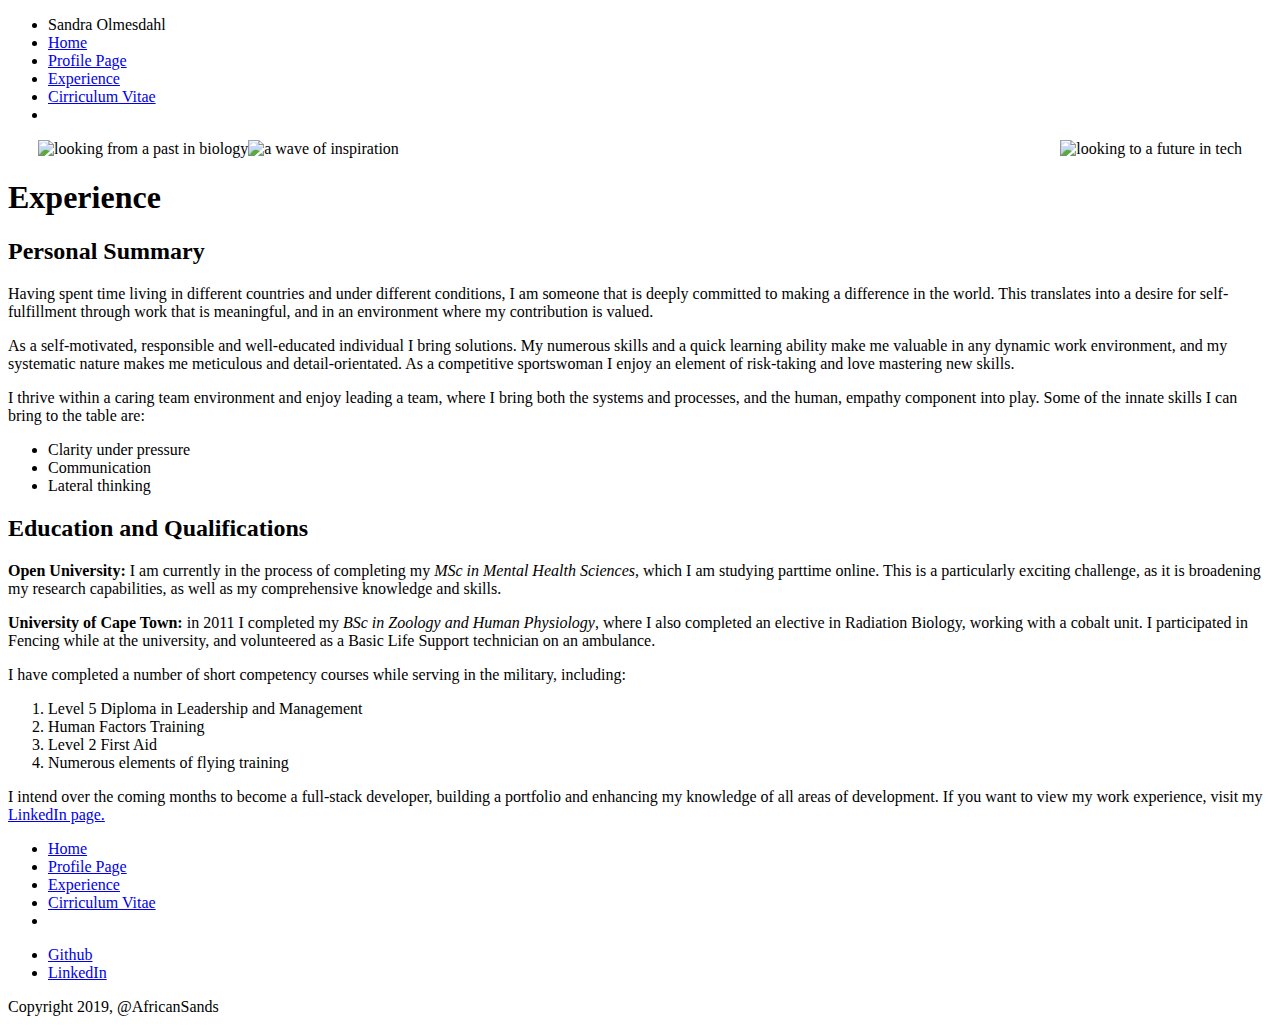
==== experience/experience.html @ 50015522 "adjustment of files to folders" ====
<!doctype html>
<html lang="en">
<head>
  <meta charset="utf-8">
  <title>Sandra Olmesdahl's Experience</title>
  <meta name="viewport" content="width=device-width, initial-scale=1.0">
  <link rel="stylesheet" href="../css/styles.css">
  <link href="https://fonts.googleapis.com/css?family=Muli%7CRoboto:400,300,500,700,900" rel="stylesheet"></head>
  <body>

    <div class="main-nav">
      <ul class="nav">
        <li class="name">Sandra Olmesdahl</li>
        <li><a href="../index.html">Home</a></li>
        <li><a href="../profile/profile.html">Profile Page</a></li>
        <li><a href="../experience/experience.html">Experience</a></li>
        <li><a href="#CV">Cirriculum Vitae</a><li>
      </ul>
    </div>

    <div class="exp_title">
      <img src="http://placeimg.com/300/450/tech" alt="looking to a future in tech" style="float: right; margin-right: 30px;">
      <img src="http://placeimg.com/300/450/nature" alt="looking from a past in biology" style="float: left; margin-left: 30px;">
      <img src=../images/surf-panorama.jpg alt="a wave of inspiration" class="bg-img">
      <h1 class="tag name">Experience</h1>
    </div>

    <main class="flex">
      <div class="card">
        <h2>Personal Summary</h2>
        <p>Having spent time living in different countries and under different conditions, I am someone that is deeply committed to making a difference in the world. This translates into a desire for self-fulfillment through work that is meaningful, and in an environment where my contribution is valued.</p>
        <p>As a self-motivated, responsible and well-educated individual I bring solutions. My numerous skills and a quick learning ability make me valuable in any dynamic work environment, and my systematic nature makes me meticulous and detail-orientated. As a competitive sportswoman I enjoy an element of risk-taking and love mastering new skills.</p>
        <p>I thrive within a caring team environment and enjoy leading a team, where I bring both the systems and processes, and the human, empathy component into play. Some of the innate skills I can bring to the table are:</p>
        <ul>
          <li>Clarity under pressure</li>
          <li>Communication</li>
          <li>Lateral thinking</li>
        </ul>
      </div>

      <div class="card">
        <h2>Education and Qualifications</h2>
        <p><strong>Open University:</strong> I am currently in the process of completing my <em>MSc in Mental Health Sciences</em>, which I am studying parttime online. This is a particularly exciting challenge, as it is broadening my research capabilities, as well as my comprehensive knowledge and skills.</p>
        <p><strong>University of Cape Town:</strong> in 2011 I completed my <em>BSc in Zoology and Human Physiology</em>, where I also completed an elective in Radiation Biology, working with a cobalt unit. I participated in Fencing while at the university, and volunteered as a Basic Life Support technician on an ambulance.</p>
        <p>I have completed a number of short competency courses while serving in the military, including:</p>
        <ol>
          <li>Level 5 Diploma in Leadership and Management</li>
          <li>Human Factors Training</li>
          <li>Level 2 First Aid</li>
          <li>Numerous elements of flying training</li>
        </ol>
        <p>I intend over the coming months to become a full-stack developer, building a portfolio and enhancing my knowledge of all areas of development. If you want to view my work experience, visit my <a target="_blank" href="https://www.linkedin.com/in/sandra-olmesdahl-3199ab4b" class="linkd">LinkedIn page.</a></p>
      </div>

    </main>

    <footer>
      <ul class="nav">
        <li><a href="../index.html">Home</a></li>
        <li><a href="../profile/profile.html">Profile Page</a></li>
        <li><a href="../experience/experience.html">Experience</a></li>
        <li><a href="#CV">Cirriculum Vitae</a><li>
      </ul>
      <ul>
        <li><a target="_blank" href="https://github.com/AfricanSands" class="social github">Github</a></li>
        <li><a target="_blank" href="https://www.linkedin.com/in/sandra-olmesdahl-3199ab4b" class="social linkedin">LinkedIn</a></li>
      </ul>
      <p class="copyright">Copyright 2019, @AfricanSands</p>

    </footer>
  </body>
  </html>
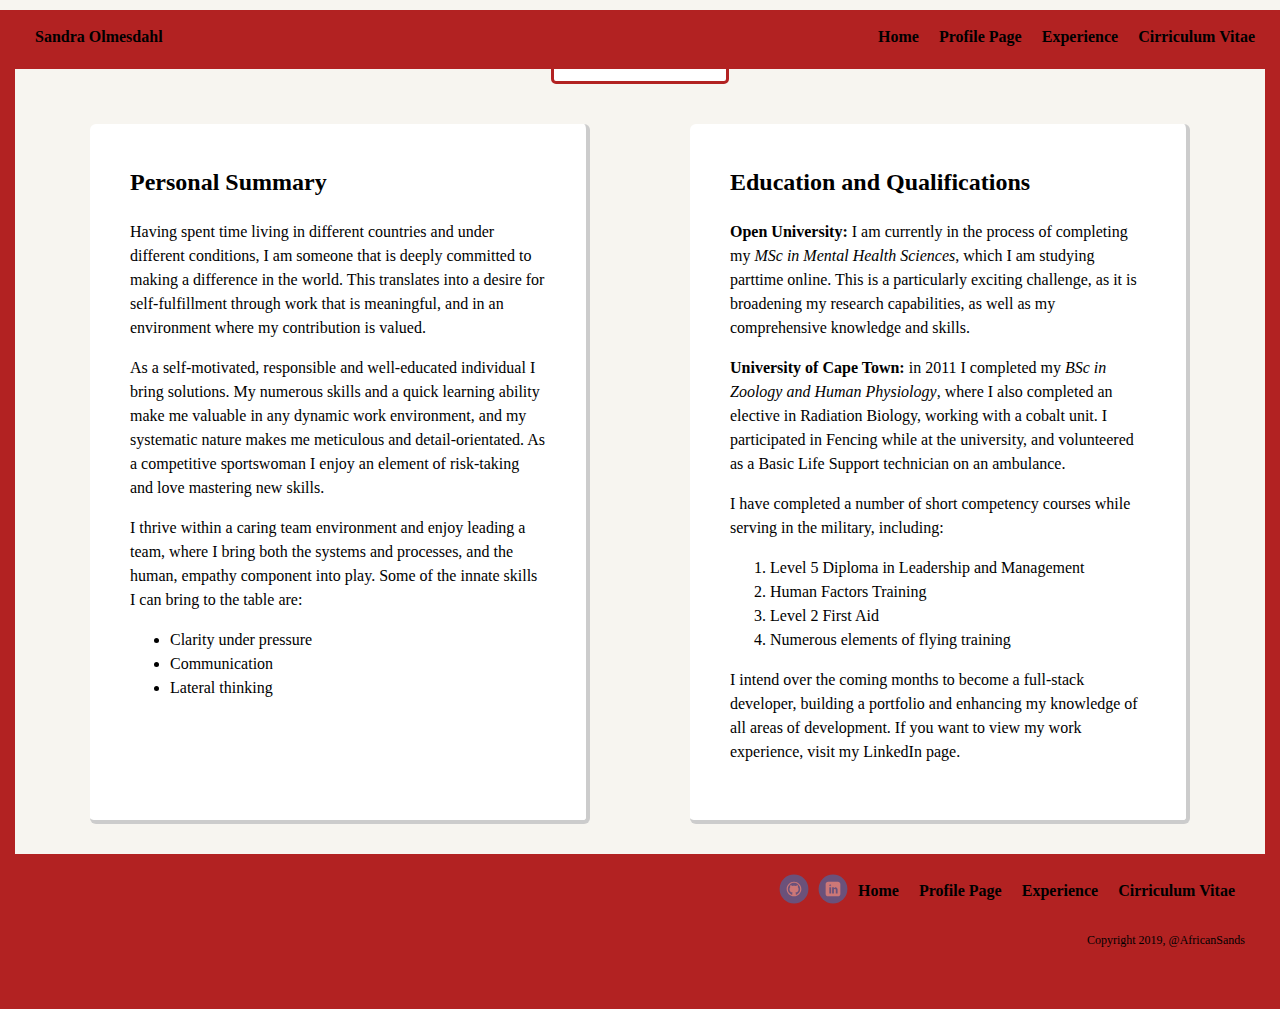
==== commit 14bf5e0e: "Development of css formatting" ====
--- a/experience/experience.html
+++ b/experience/experience.html
@@ -19,9 +19,7 @@
     </div>
 
     <div class="exp_title">
-      <img src="http://placeimg.com/300/450/tech" alt="looking to a future in tech" style="float: right; margin-right: 30px;">
-      <img src="http://placeimg.com/300/450/nature" alt="looking from a past in biology" style="float: left; margin-left: 30px;">
-      <img src=../images/surf-panorama.jpg alt="a wave of inspiration" class="bg-img">
+    
       <h1 class="tag name">Experience</h1>
     </div>
 
@@ -62,8 +60,8 @@
         <li><a href="#CV">Cirriculum Vitae</a><li>
       </ul>
       <ul>
-        <li><a target="_blank" href="https://github.com/AfricanSands" class="social github">Github</a></li>
-        <li><a target="_blank" href="https://www.linkedin.com/in/sandra-olmesdahl-3199ab4b" class="social linkedin">LinkedIn</a></li>
+        <li><a target="_blank" href="https://github.com/AfricanSands" class="social github"></a></li>
+        <li><a target="_blank" href="https://www.linkedin.com/in/sandra-olmesdahl-3199ab4b" class="social linkedin"></a></li>
       </ul>
       <p class="copyright">Copyright 2019, @AfricanSands</p>
 
--- a/css/styles.css
+++ b/css/styles.css
@@ -0,0 +1,316 @@
+/* global styling*/
+
+* {
+  box-sizing: border-box;
+}
+
+body {
+  font: 1em/1.5 grey Helvetica;
+  text-align: center;
+  background: #f7f5f0;
+  border-left: solid firebrick 15px;
+  border-right: solid firebrick 15px;
+  margin: 0;
+  padding: 0;
+}
+
+/* link styling */
+
+a {
+  text-decoration: none;
+  color: black;
+}
+
+a:hover {
+  color: firebrick;
+}
+
+a:visited {
+  color: darkgrey;
+}
+
+/*---------------------------Section Styling--------------------------*/
+/* Main Nav section styling*/
+.main-nav {
+  background-color: firebrick;
+  width: 100%;
+  min-height: 30px;
+  padding: 10px;
+  position: fixed;
+  color: black;
+  margin: 0 auto;
+}
+
+.nav {
+  display: flex;
+  justify-content: space-around;
+  font-weight: bold;
+  list-style-type: none;
+  margin: 0 auto;
+  padding: 0;
+  text-decoration: none;
+}
+
+.nav .name {
+  margin-right: auto;
+  display: block;
+  color: black;
+}
+
+.nav li {
+  padding: 5px 10px 10px;
+  text-decoration: none;
+}
+
+.nav a {
+  transition: all .5s;
+}
+
+.nav a:hover {
+  color: white;
+}
+
+.nav a:visited {
+  color: darkgrey;
+}
+
+/* Header styling*/
+
+header {
+  text-align: left;
+  background-color: firebrick;
+  color: white;
+  height: 350px;
+  border-bottom: solid black 3px;
+  margin-top: 10px;
+}
+
+header .intro {
+  max-width: 450px;
+  color: white;
+  float: left;
+  margin: 50px;
+  padding: 50px;
+}
+
+header .profile-img {
+  width: 150px;
+  height: 150px;
+  border-radius: 50%;
+  border: solid white 2px;
+  margin-top: 100px;
+  margin-right:200px;
+  margin-bottom: 100px;
+  transition: all .5s;
+  float: right;
+}
+
+header .profile-img:hover {
+  transform: scale(1.5);
+}
+/* Main Footer Styling*/
+
+footer {
+  background-color: firebrick;
+  min-height: 30px;
+  padding: 20px 0 40px 20px;
+  font-size: 1em;
+  text-align: right;
+  margin: auto;
+}
+
+footer .social {
+  float: left;
+  display: inline-block;
+  list-style-type: none;
+  margin-left: 0;
+  padding: 0;
+}
+
+footer .copyright {
+  top: -8px;
+  font-size: .75em;
+  margin: 10px;
+  padding: 10px;
+}
+
+footer .nav {
+  float: right;
+  margin-right: auto;
+  margin-bottom: 10px;
+}
+
+footer ul {
+  list-style-type: none;
+  margin: 0;
+  padding: 0;
+}
+
+ footer ul li {
+  display: inline-block;
+}
+
+a.social {
+  display: inline-block;
+  text-indent: -9999px;
+  margin-left: 5px;
+  width: 30px;
+  height: 30px;
+  background-size: 30px 30px;
+  opacity: .4;
+  transition: all .5s;
+}
+
+a.linkedin {
+  background-image: url(../images/linkedin.svg);
+}
+a.github {
+  background-image: url(../images/github.svg);
+}
+a.social:hover {
+  opacity: 1;
+}
+.clearfix {
+  clear: both;
+}
+
+/*---------------other pages----------------*/
+/* Main Styling */
+
+.tag {
+  background-color: white;
+  color: black;
+  padding: 10px;
+  border: solid firebrick 3px;
+  border-radius: 5px;
+  display: table;
+  margin: 10px auto;
+}
+.location {
+  background-color: black;
+  color: white;
+}
+.card {
+  margin: auto;
+  padding: 20px 40px 40px;
+  max-width: 500px;
+  text-align: left;
+  background: #fff;
+  border-bottom: 4px solid #ccc;
+  border-right: 4px solid #ccc;
+  border-radius: 6px;
+  transition: all .5s;
+}
+.card:hover {
+  border-color: firebrick;
+}
+
+.card_2 {
+  margin: 20px auto 40px;
+  padding: 20px 40px 40px;
+  max-width: 500px;
+  text-align: left;
+  background: #fff;
+  border-bottom: 4px solid #ccc;
+  border-right: 4px solid #ccc;
+  border-radius: 6px;
+  transition: all .5s;
+  line-height: 1.6em;
+}
+
+.card_2:hover {
+  border-color: firebrick;
+}
+
+ul.skills {
+  padding: 0;
+  text-align: center;
+}
+
+.skills li {
+  border-radius: 6px;
+  display: inline-block;
+  background: yellow;
+  color: firebrick;
+  padding: 5px 10px;
+  margin: 2px;
+}
+
+.skills li:nth-child(odd) {
+  background: orange;
+}
+
+.tag {
+  background-color: white;
+  color: black;
+  padding: 10px;
+  border: solid firebrick 3px;
+  border-radius: 5px;
+  display: table;
+  margin: 10px auto;
+}
+.location {
+  background-color: black;
+  color: white;
+}
+.card {
+  margin: 30px;
+  padding: 20px 40px 40px;
+  max-width: 500px;
+  text-align: left;
+  background: #fff;
+  border-bottom: 4px solid #ccc;
+  border-right: 4px solid #ccc;
+  border-radius: 6px;
+  transition: all .5s;
+}
+.card:hover {
+  border-color: firebrick;
+}
+
+.card_2 {
+  margin: 20px auto 40px;
+  padding: 20px 40px 40px;
+  max-width: 500px;
+  text-align: left;
+  background: #fff;
+  border-bottom: 4px solid #ccc;
+  border-right: 4px solid #ccc;
+  border-radius: 6px;
+  transition: all .5s;
+  line-height: 1.6em;
+}
+
+.card_2:hover {
+  border-color: firebrick;
+}
+
+ul.skills {
+  padding: 0;
+  text-align: center;
+}
+
+.skills li {
+  border-radius: 6px;
+  display: inline-block;
+  background: yellow;
+  color: firebrick;
+  padding: 5px 10px;
+  margin: 2px;
+}
+
+.skills li:nth-child(odd) {
+  background: orange;
+}
+
+/* Styles for larger screens */
+@media screen and (min-width: 720px) {
+
+  .flex {
+      display: -ms-flexbox;      /* TWEENER - IE 10 */
+      display: flex;
+      max-width: 1200px;
+      -ms-flex-pack: distribute;
+      justify-content: space-around;
+      margin: 0 auto;
+  }
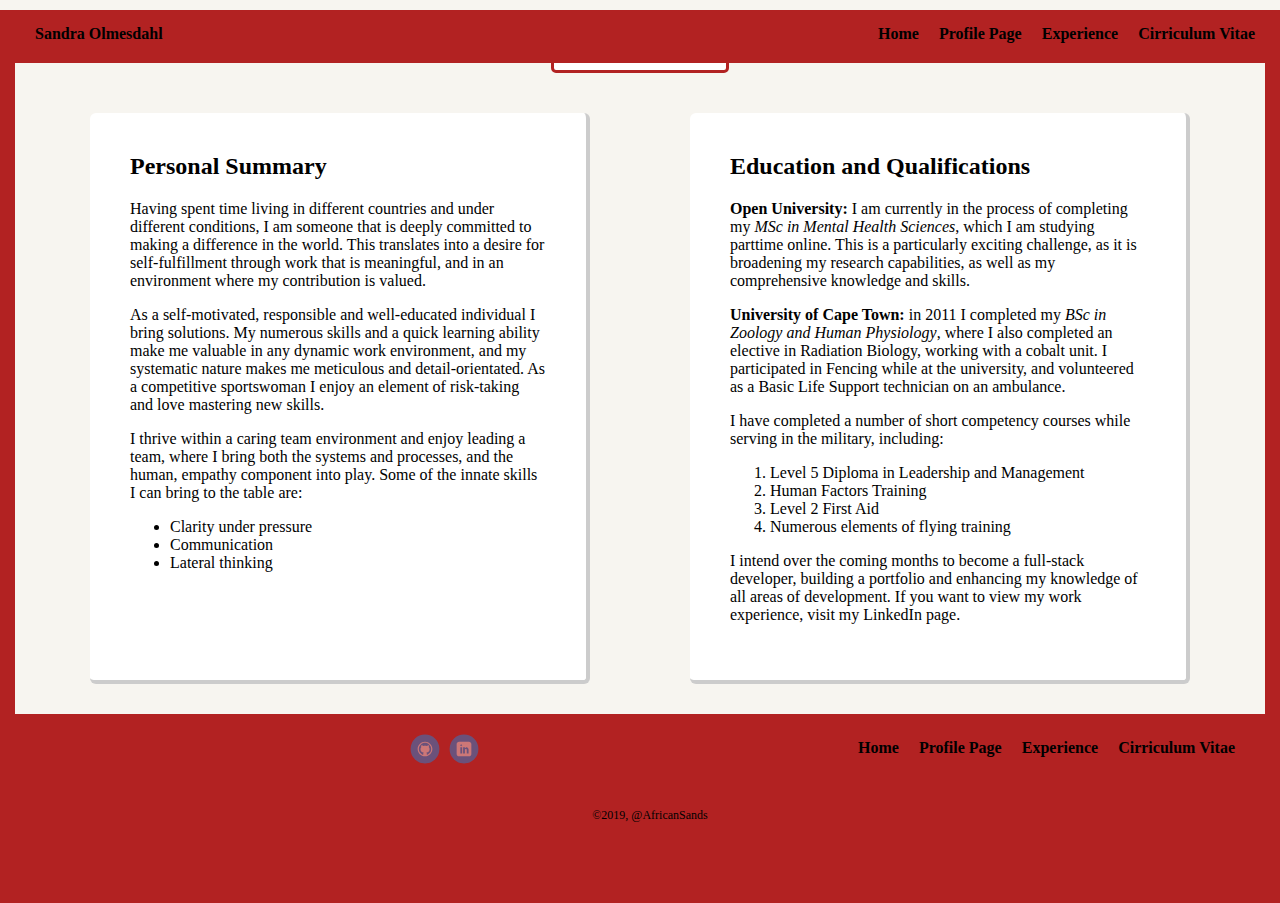
==== commit a3c765c7: "Basic validation check corrections" ====
--- a/experience/experience.html
+++ b/experience/experience.html
@@ -19,7 +19,7 @@
     </div>
 
     <div class="exp_title">
-    
+
       <h1 class="tag name">Experience</h1>
     </div>
 
@@ -63,7 +63,7 @@
         <li><a target="_blank" href="https://github.com/AfricanSands" class="social github"></a></li>
         <li><a target="_blank" href="https://www.linkedin.com/in/sandra-olmesdahl-3199ab4b" class="social linkedin"></a></li>
       </ul>
-      <p class="copyright">Copyright 2019, @AfricanSands</p>
+      <p class="copyright">&copy;2019, @AfricanSands</p>
 
     </footer>
   </body>
--- a/css/styles.css
+++ b/css/styles.css
@@ -5,13 +5,15 @@
 }
 
 body {
-  font: 1em/1.5 grey Helvetica;
+  font: 1em/1.5 grey 'Helvetica';
   text-align: center;
   background: #f7f5f0;
   border-left: solid firebrick 15px;
   border-right: solid firebrick 15px;
+  border-top: 0;
   margin: 0;
   padding: 0;
+  transform: none;
 }
 
 /* link styling */
@@ -38,7 +40,7 @@
   padding: 10px;
   position: fixed;
   color: black;
-  margin: 0 auto;
+  margin: 0;
 }
 
 .nav {
@@ -80,9 +82,9 @@
   text-align: left;
   background-color: firebrick;
   color: white;
-  height: 350px;
+  height: 400px;
   border-bottom: solid black 3px;
-  margin-top: 10px;
+  margin-top: 0;
 }
 
 header .intro {
@@ -115,7 +117,7 @@
   min-height: 30px;
   padding: 20px 0 40px 20px;
   font-size: 1em;
-  text-align: right;
+  text-align: center;
   margin: auto;
 }
 
@@ -130,7 +132,7 @@
 footer .copyright {
   top: -8px;
   font-size: .75em;
-  margin: 10px;
+  margin: 30px auto;
   padding: 10px;
 }
 
@@ -176,6 +178,28 @@
 
 /*---------------other pages----------------*/
 /* Main Styling */
+
+.profile-header {
+  text-align: center;
+  background: url('../images/priest-cove.jpg') no-repeat top center ;
+  background-size: cover;
+  overflow: hidden;
+  padding-top: 60px;
+  max-height: 450px;
+}
+
+header .profile-image {
+  margin-top: 50px;
+  width: 300px;
+  height: 150px;
+  border-radius: 20px;
+  border: 3px solid firebrick;
+  transition: all .5s;
+}
+
+header .profile-image:hover {
+  transform: scale(1.5) rotate(360deg);
+}
 
 .tag {
   background-color: white;
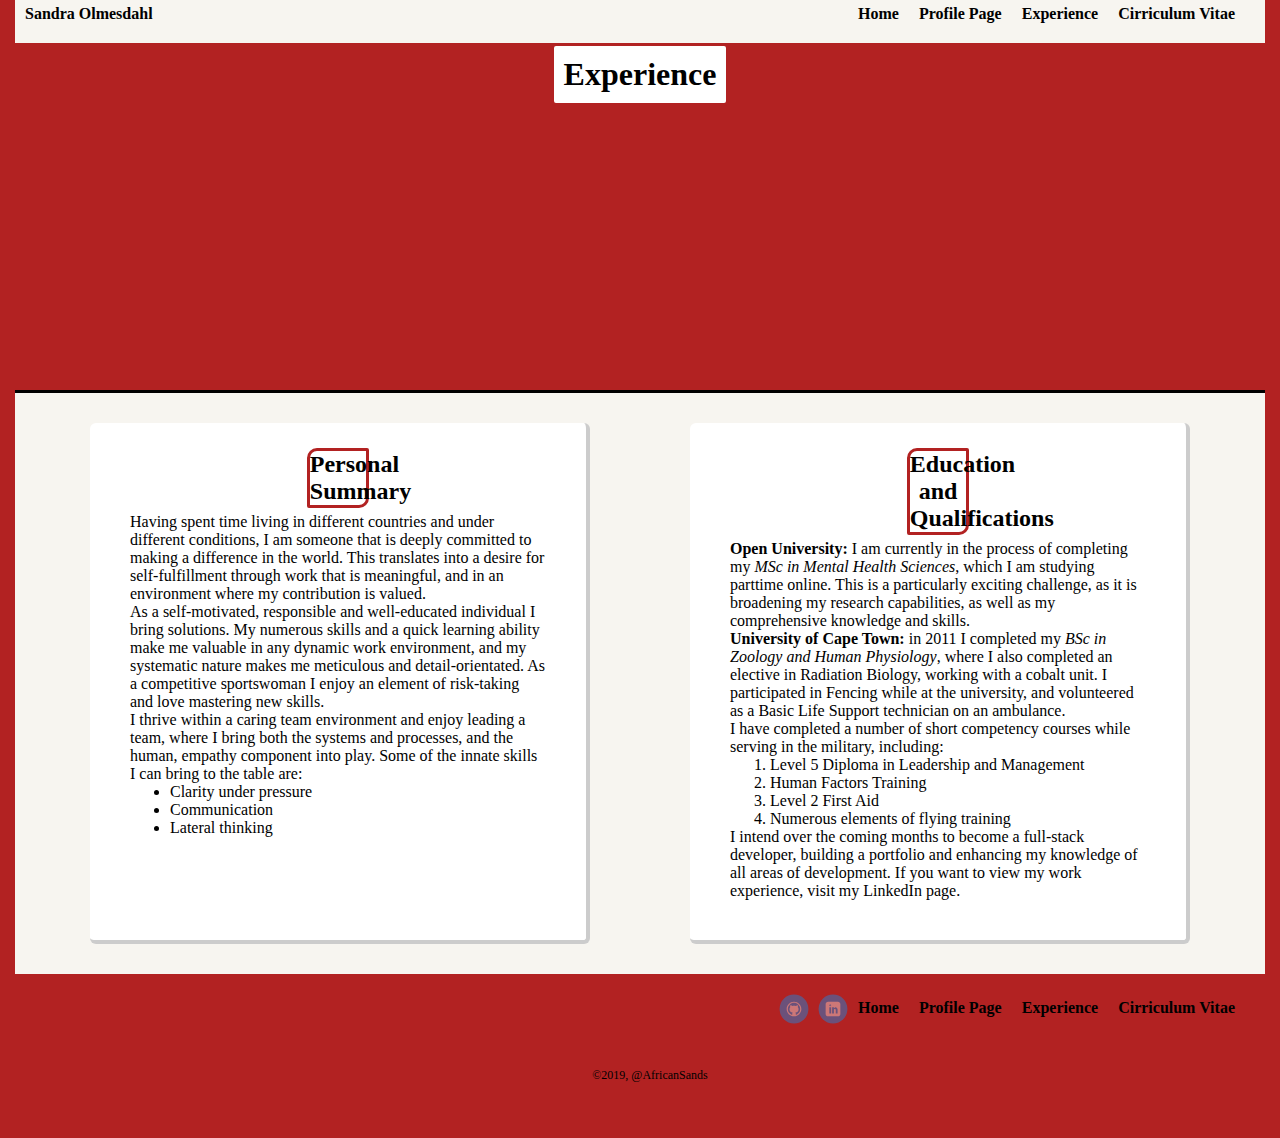
==== commit 904cda0e: "HTML readjust, initial secondary content layout" ====
--- a/experience/experience.html
+++ b/experience/experience.html
@@ -8,20 +8,22 @@
   <link href="https://fonts.googleapis.com/css?family=Muli%7CRoboto:400,300,500,700,900" rel="stylesheet"></head>
   <body>
 
-    <div class="main-nav">
-      <ul class="nav">
-        <li class="name">Sandra Olmesdahl</li>
-        <li><a href="../index.html">Home</a></li>
-        <li><a href="../profile/profile.html">Profile Page</a></li>
-        <li><a href="../experience/experience.html">Experience</a></li>
-        <li><a href="#CV">Cirriculum Vitae</a><li>
-      </ul>
-    </div>
+        <div class="main-nav">
+          <ul class="nav">
+            <li class="name">Sandra Olmesdahl</li>
+            <li><a href="../index.html">Home</a></li>
+            <li><a href="../profile/profile.html">Profile Page</a></li>
+            <li><a href="../experience/experience.html">Experience</a></li>
+            <li><a href="#CV">Cirriculum Vitae</a><li>
+          </ul>
+        </div>
 
+   <header>
     <div class="exp_title">
 
       <h1 class="tag name">Experience</h1>
     </div>
+  </header>
 
     <main class="flex">
       <div class="card">
@@ -51,7 +53,6 @@
       </div>
 
     </main>
-
     <footer>
       <ul class="nav">
         <li><a href="../index.html">Home</a></li>
@@ -64,7 +65,7 @@
         <li><a target="_blank" href="https://www.linkedin.com/in/sandra-olmesdahl-3199ab4b" class="social linkedin"></a></li>
       </ul>
       <p class="copyright">&copy;2019, @AfricanSands</p>
+    </footer>
 
-    </footer>
   </body>
-  </html>
+</html>
--- a/css/styles.css
+++ b/css/styles.css
@@ -2,6 +2,7 @@
 
 * {
   box-sizing: border-box;
+  margin: 0;
 }
 
 body {
@@ -10,10 +11,7 @@
   background: #f7f5f0;
   border-left: solid firebrick 15px;
   border-right: solid firebrick 15px;
-  border-top: 0;
-  margin: 0;
-  padding: 0;
-  transform: none;
+  padding: 0;
 }
 
 /* link styling */
@@ -31,16 +29,29 @@
   color: darkgrey;
 }
 
+/* Heading Stylings */
+
+h2 {
+  padding: 10px auto;
+  border: solid firebrick 3px;
+  border-radius: 10px 2px 10px 2px;
+  margin: 5px 42.5% 5px;
+  font-size: bold;
+  text-align: center;
+}
+
+h4 {
+  text-decoration: underline;
+}
 /*---------------------------Section Styling--------------------------*/
 /* Main Nav section styling*/
-.main-nav {
+.nav-container {
   background-color: firebrick;
   width: 100%;
   min-height: 30px;
   padding: 10px;
   position: fixed;
   color: black;
-  margin: 0;
 }
 
 .nav {
@@ -50,7 +61,6 @@
   list-style-type: none;
   margin: 0 auto;
   padding: 0;
-  text-decoration: none;
 }
 
 .nav .name {
@@ -82,34 +92,80 @@
   text-align: left;
   background-color: firebrick;
   color: white;
-  height: 400px;
+  height: 350px;
   border-bottom: solid black 3px;
-  margin-top: 0;
+  padding-top: 60;
 }
 
 header .intro {
   max-width: 450px;
+  min-width: 100px;
   color: white;
   float: left;
   margin: 50px;
   padding: 50px;
 }
 
-header .profile-img {
+.containerdiv {
+  background-color: black;
+  float: right;
+  margin-top: 75px;
+  margin-right: 175px;
+  margin-bottom: 75px;
+  border: solid white 3px;
+  width: 250px;
+  height: 200px;
+  position: relative;
+  border-radius: 35px 3px 35px 3px;
+}
+
+.containerdiv .profile-img {
   width: 150px;
   height: 150px;
+  margin: 25px 50px;
   border-radius: 50%;
   border: solid white 2px;
-  margin-top: 100px;
-  margin-right:200px;
-  margin-bottom: 100px;
-  transition: all .5s;
+  transition: all .5s;
+  position: absolute;
   float: right;
 }
 
-header .profile-img:hover {
-  transform: scale(1.5);
-}
+.containerdiv .profile-img:hover {
+  transform: scale(1.2);
+}
+/* Secondary Content Styling*/
+
+.project9,
+.project6,
+.project3 {
+  border: solid grey 5px;
+  margin: auto;
+  padding: 10px;
+  line-height: 1.5;
+  max-width: 25%;
+  float: left;
+}
+
+.project8,
+.project5, {
+  border: solid grey 5px;
+  margin: auto;
+  padding: 10px;
+  line-height: 1.5;
+  max-width: 25%;
+  float: center;
+}
+
+.project7,
+.project4, {
+  border: solid grey 5px;
+  margin: auto;
+  padding: 10px;
+  line-height: 1.5;
+  max-width: 25%;
+  float: right;
+}
+
 /* Main Footer Styling*/
 
 footer {
@@ -117,7 +173,7 @@
   min-height: 30px;
   padding: 20px 0 40px 20px;
   font-size: 1em;
-  text-align: center;
+  text-align: right;
   margin: auto;
 }
 
@@ -132,8 +188,9 @@
 footer .copyright {
   top: -8px;
   font-size: .75em;
-  margin: 30px auto;
-  padding: 10px;
+  margin: 30px 42% 5px;
+  padding: 10px;
+  text-align: center;
 }
 
 footer .nav {
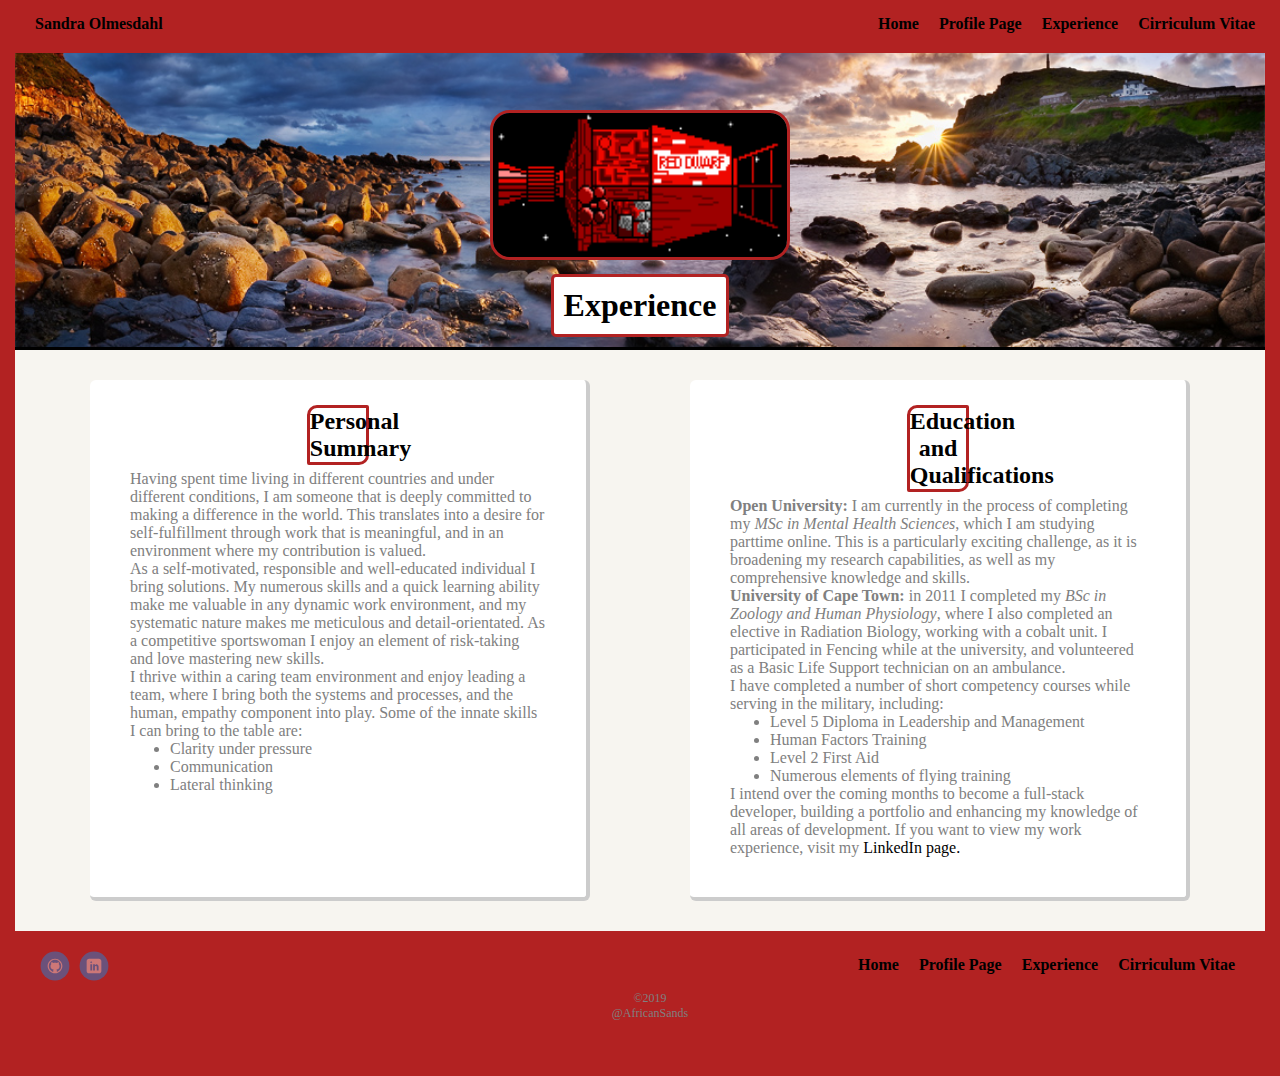
==== commit a2758ae1: "Correction of html layout" ====
--- a/experience/experience.html
+++ b/experience/experience.html
@@ -1,29 +1,30 @@
 <!doctype html>
 <html lang="en">
-<head>
-  <meta charset="utf-8">
-  <title>Sandra Olmesdahl's Experience</title>
-  <meta name="viewport" content="width=device-width, initial-scale=1.0">
-  <link rel="stylesheet" href="../css/styles.css">
-  <link href="https://fonts.googleapis.com/css?family=Muli%7CRoboto:400,300,500,700,900" rel="stylesheet"></head>
+  <head>
+    <meta charset="utf-8">
+    <title>Sandra Olmesdahl's Experience</title>
+    <meta name="viewport" content="width=device-width, initial-scale=1.0">
+    <link rel="stylesheet" href="../css/styles.css">
+    <link href="https://fonts.googleapis.com/css?family=Muli%7CRoboto:400,300,500,700,900" rel="stylesheet">
+  </head>
   <body>
 
-        <div class="main-nav">
-          <ul class="nav">
-            <li class="name">Sandra Olmesdahl</li>
-            <li><a href="../index.html">Home</a></li>
-            <li><a href="../profile/profile.html">Profile Page</a></li>
-            <li><a href="../experience/experience.html">Experience</a></li>
-            <li><a href="#CV">Cirriculum Vitae</a><li>
-          </ul>
-        </div>
+    <header>
+      <div class="nav-container">
+        <ul class="nav">
+          <li class="name">Sandra Olmesdahl</li>
+          <li><a href="../index.html">Home</a></li>
+          <li><a href="../profile/profile.html">Profile Page</a></li>
+          <li><a href="../experience/experience.html">Experience</a></li>
+          <li><a href="#CV">Cirriculum Vitae</a><li>
+        </ul>
+      </div>
 
-   <header>
-    <div class="exp_title">
-
-      <h1 class="tag name">Experience</h1>
-    </div>
-  </header>
+      <div class="profile-header">
+        <img src="../images/red_dwarf_3.gif" alt="One of Sandra's favourite things" class="profile-image">
+        <h1 class="tag name">Experience</h1>
+      </div>
+    </header>
 
     <main class="flex">
       <div class="card">
@@ -43,28 +44,28 @@
         <p><strong>Open University:</strong> I am currently in the process of completing my <em>MSc in Mental Health Sciences</em>, which I am studying parttime online. This is a particularly exciting challenge, as it is broadening my research capabilities, as well as my comprehensive knowledge and skills.</p>
         <p><strong>University of Cape Town:</strong> in 2011 I completed my <em>BSc in Zoology and Human Physiology</em>, where I also completed an elective in Radiation Biology, working with a cobalt unit. I participated in Fencing while at the university, and volunteered as a Basic Life Support technician on an ambulance.</p>
         <p>I have completed a number of short competency courses while serving in the military, including:</p>
-        <ol>
+        <ul>
           <li>Level 5 Diploma in Leadership and Management</li>
           <li>Human Factors Training</li>
           <li>Level 2 First Aid</li>
           <li>Numerous elements of flying training</li>
-        </ol>
+        </ul>
         <p>I intend over the coming months to become a full-stack developer, building a portfolio and enhancing my knowledge of all areas of development. If you want to view my work experience, visit my <a target="_blank" href="https://www.linkedin.com/in/sandra-olmesdahl-3199ab4b" class="linkd">LinkedIn page.</a></p>
       </div>
+    </main>
 
-    </main>
     <footer>
       <ul class="nav">
-        <li><a href="../index.html">Home</a></li>
-        <li><a href="../profile/profile.html">Profile Page</a></li>
-        <li><a href="../experience/experience.html">Experience</a></li>
+        <li><a href="#top">Home</a></li>
+        <li><a href="profile/profile.html">Profile Page</a></li>
+        <li><a href="experience/experience.html">Experience</a></li>
         <li><a href="#CV">Cirriculum Vitae</a><li>
       </ul>
-      <ul>
+      <ul class="social">
         <li><a target="_blank" href="https://github.com/AfricanSands" class="social github"></a></li>
         <li><a target="_blank" href="https://www.linkedin.com/in/sandra-olmesdahl-3199ab4b" class="social linkedin"></a></li>
       </ul>
-      <p class="copyright">&copy;2019, @AfricanSands</p>
+      <p class="copyright">&copy;2019<br>@AfricanSands</p>
     </footer>
 
   </body>
--- a/css/styles.css
+++ b/css/styles.css
@@ -12,6 +12,7 @@
   border-left: solid firebrick 15px;
   border-right: solid firebrick 15px;
   padding: 0;
+  color: grey;
 }
 
 /* link styling */
@@ -38,10 +39,13 @@
   margin: 5px 42.5% 5px;
   font-size: bold;
   text-align: center;
+  color: black;
 }
 
 h4 {
+font-family: 'Marvel', 'Cousine', sans-serif;
   text-decoration: underline;
+  color: black;
 }
 /*---------------------------Section Styling--------------------------*/
 /* Main Nav section styling*/
@@ -99,10 +103,10 @@
 
 header .intro {
   max-width: 450px;
-  min-width: 100px;
   color: white;
   float: left;
   margin: 50px;
+  margin-left: 15%;
   padding: 50px;
 }
 
@@ -135,25 +139,34 @@
 }
 /* Secondary Content Styling*/
 
+.secondary-content p {
+  font-size: .80em;
+}
+
 .project9,
+.project8,
+.project7,
 .project6,
+.project5,
+.project4,
 .project3 {
-  border: solid grey 5px;
-  margin: auto;
+  align-items: center;
+  border: solid grey 2px;
+  margin: 3%;
   padding: 10px;
   line-height: 1.5;
   max-width: 25%;
-  float: left;
-}
-
-.project8,
+  background-color: white;
+  display: inline-block;
+}
+
+/*.project8,
 .project5, {
   border: solid grey 5px;
   margin: auto;
   padding: 10px;
   line-height: 1.5;
   max-width: 25%;
-  float: center;
 }
 
 .project7,
@@ -163,8 +176,7 @@
   padding: 10px;
   line-height: 1.5;
   max-width: 25%;
-  float: right;
-}
+} */
 
 /* Main Footer Styling*/
 
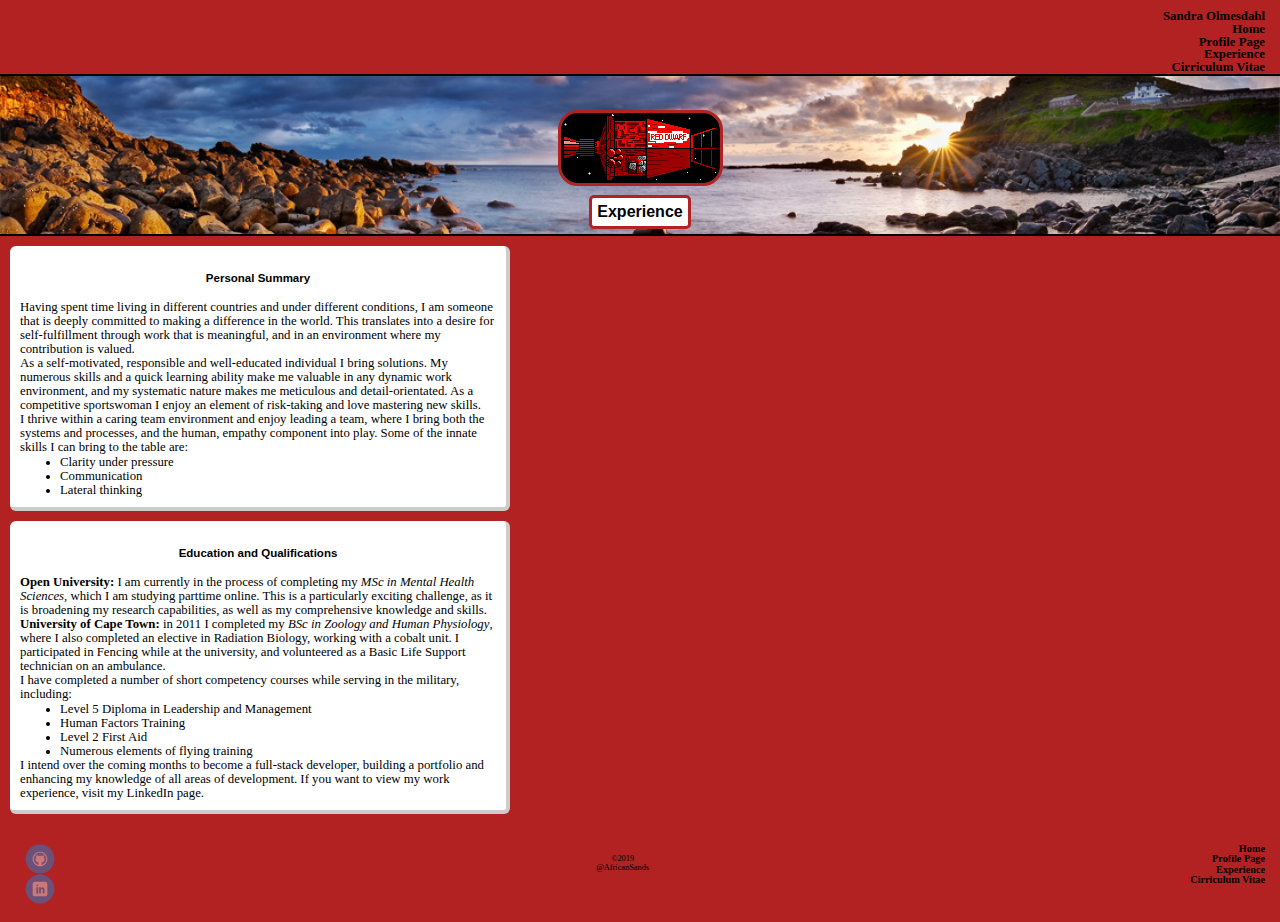
==== commit 40690dd6: "Mobile Layout completed" ====
--- a/experience/experience.html
+++ b/experience/experience.html
@@ -27,7 +27,7 @@
     </header>
 
     <main class="flex">
-      <div class="card">
+      <article class="card">
         <h2>Personal Summary</h2>
         <p>Having spent time living in different countries and under different conditions, I am someone that is deeply committed to making a difference in the world. This translates into a desire for self-fulfillment through work that is meaningful, and in an environment where my contribution is valued.</p>
         <p>As a self-motivated, responsible and well-educated individual I bring solutions. My numerous skills and a quick learning ability make me valuable in any dynamic work environment, and my systematic nature makes me meticulous and detail-orientated. As a competitive sportswoman I enjoy an element of risk-taking and love mastering new skills.</p>
@@ -37,9 +37,9 @@
           <li>Communication</li>
           <li>Lateral thinking</li>
         </ul>
-      </div>
+      </article>
 
-      <div class="card">
+      <article class="card">
         <h2>Education and Qualifications</h2>
         <p><strong>Open University:</strong> I am currently in the process of completing my <em>MSc in Mental Health Sciences</em>, which I am studying parttime online. This is a particularly exciting challenge, as it is broadening my research capabilities, as well as my comprehensive knowledge and skills.</p>
         <p><strong>University of Cape Town:</strong> in 2011 I completed my <em>BSc in Zoology and Human Physiology</em>, where I also completed an elective in Radiation Biology, working with a cobalt unit. I participated in Fencing while at the university, and volunteered as a Basic Life Support technician on an ambulance.</p>
@@ -51,22 +51,22 @@
           <li>Numerous elements of flying training</li>
         </ul>
         <p>I intend over the coming months to become a full-stack developer, building a portfolio and enhancing my knowledge of all areas of development. If you want to view my work experience, visit my <a target="_blank" href="https://www.linkedin.com/in/sandra-olmesdahl-3199ab4b" class="linkd">LinkedIn page.</a></p>
-      </div>
+      </article>
     </main>
+  </body>
 
-    <footer>
-      <ul class="nav">
-        <li><a href="#top">Home</a></li>
-        <li><a href="profile/profile.html">Profile Page</a></li>
-        <li><a href="experience/experience.html">Experience</a></li>
-        <li><a href="#CV">Cirriculum Vitae</a><li>
-      </ul>
-      <ul class="social">
-        <li><a target="_blank" href="https://github.com/AfricanSands" class="social github"></a></li>
-        <li><a target="_blank" href="https://www.linkedin.com/in/sandra-olmesdahl-3199ab4b" class="social linkedin"></a></li>
-      </ul>
-      <p class="copyright">&copy;2019<br>@AfricanSands</p>
-    </footer>
+  <footer>
+    <ul class="nav">
+      <li><a href="../index.html">Home</a></li>
+      <li><a href="../profile/profile.html">Profile Page</a></li>
+      <li><a href="#top">Experience</a></li>
+      <li><a href="#CV">Cirriculum Vitae</a><li>
+    </ul>
+    <ul class="social">
+      <li><a target="_blank" href="https://github.com/AfricanSands" class="social github"></a></li>
+      <li><a target="_blank" href="https://www.linkedin.com/in/sandra-olmesdahl-3199ab4b" class="social linkedin"></a></li>
+    </ul>
+    <p class="copyright">&copy;2019<br>@AfricanSands</p>
+  </footer>
 
-  </body>
 </html>
--- a/css/styles.css
+++ b/css/styles.css
@@ -6,13 +6,12 @@
 }
 
 body {
-  font: 1em/1.5 grey 'Helvetica';
-  text-align: center;
-  background: #f7f5f0;
-  border-left: solid firebrick 15px;
-  border-right: solid firebrick 15px;
-  padding: 0;
-  color: grey;
+  font: 1em/1.1 white 'Helvetica';
+  text-align: center;
+  align-content: center;
+  background: firebrick;
+  padding: 0;
+  margin: 0;
 }
 
 /* link styling */
@@ -23,7 +22,7 @@
 }
 
 a:hover {
-  color: firebrick;
+  color: white;
 }
 
 a:visited {
@@ -32,34 +31,46 @@
 
 /* Heading Stylings */
 
+h1 {
+  font-family: 'Jockey One', sans-serif;
+  font-size: 1em;
+  line-height: 1.1;
+}
+
 h2 {
-  padding: 10px auto;
-  border: solid firebrick 3px;
-  border-radius: 10px 2px 10px 2px;
-  margin: 5px 42.5% 5px;
+  padding: 10px;
+/*  border: solid firebrick 3px;
+  border-radius: 10px 2px 10px 2px; */
+  margin: 5px auto 5px;
   font-size: bold;
-  text-align: center;
-  color: black;
+  font-family: 'Jockey', sans-serif;
+  text-align: center;
+  color: black;
+  font-size: .9em;
 }
 
 h4 {
 font-family: 'Marvel', 'Cousine', sans-serif;
   text-decoration: underline;
   color: black;
+  font-size: .85em;
 }
 /*---------------------------Section Styling--------------------------*/
 /* Main Nav section styling*/
 .nav-container {
   background-color: firebrick;
   width: 100%;
-  min-height: 30px;
-  padding: 10px;
+  min-height: 20px;
+  padding: 0;
   position: fixed;
   color: black;
+  border-bottom: solid black 2px;
+  margin-bottom: 5px;
+  padding-top: 10px;
 }
 
 .nav {
-  display: flex;
+  display: block;
   justify-content: space-around;
   font-weight: bold;
   list-style-type: none;
@@ -67,15 +78,19 @@
   padding: 0;
 }
 
-.nav .name {
+/* .nav .name {
   margin-right: auto;
   display: block;
   color: black;
-}
+} */
 
 .nav li {
-  padding: 5px 10px 10px;
+  padding: 0;
   text-decoration: none;
+  line-height: 1;
+  font-size: .8em;
+  text-align: right;
+  margin-right: 15px;
 }
 
 .nav a {
@@ -93,90 +108,82 @@
 /* Header styling*/
 
 header {
-  text-align: left;
+  text-align: center;
   background-color: firebrick;
   color: white;
-  height: 350px;
-  border-bottom: solid black 3px;
-  padding-top: 60;
-}
-
-header .intro {
-  max-width: 450px;
-  color: white;
-  float: left;
-  margin: 50px;
-  margin-left: 15%;
-  padding: 50px;
-}
-
-.containerdiv {
+  height: auto;
+  border-bottom: solid black 2px;
+  padding-top: 0;
+  font-size: 1em;
+}
+
+/*.containerdiv {
   background-color: black;
-  float: right;
-  margin-top: 75px;
-  margin-right: 175px;
-  margin-bottom: 75px;
+  margin: 100px 5%;
   border: solid white 3px;
   width: 250px;
   height: 200px;
-  position: relative;
+  position: relative fixed;
   border-radius: 35px 3px 35px 3px;
-}
+} */
 
 .containerdiv .profile-img {
   width: 150px;
   height: 150px;
-  margin: 25px 50px;
+  margin: 150px auto 30px;
   border-radius: 50%;
   border: solid white 2px;
   transition: all .5s;
-  position: absolute;
-  float: right;
+  position: absolute fixed center;
+
 }
 
 .containerdiv .profile-img:hover {
-  transform: scale(1.2);
-}
+  transform: scale(1.1);
+}
+
+header .intro {
+  max-width: 430px;
+  color: white;
+  margin: 5px;
+  padding: 5px;
+  line-height: 1.1;
+  position: relative fixed;
+  font-size: .80em;
+}
+
+.about {
+  display: none;
+}
+
 /* Secondary Content Styling*/
 
 .secondary-content p {
   font-size: .80em;
 }
 
-.project9,
-.project8,
-.project7,
-.project6,
-.project5,
-.project4,
-.project3 {
-  align-items: center;
-  border: solid grey 2px;
-  margin: 3%;
+.project {
+  font: grey;
+  border-bottom: solid grey 4px;
+  border-right: solid grey 4px;
+  border-radius: 5px;
   padding: 10px;
-  line-height: 1.5;
-  max-width: 25%;
+  line-height: 1.1;
+  max-width: 300px;
   background-color: white;
-  display: inline-block;
-}
-
-/*.project8,
-.project5, {
-  border: solid grey 5px;
-  margin: auto;
-  padding: 10px;
-  line-height: 1.5;
-  max-width: 25%;
-}
-
-.project7,
-.project4, {
-  border: solid grey 5px;
-  margin: auto;
-  padding: 10px;
-  line-height: 1.5;
-  max-width: 25%;
-} */
+  display: block;
+  max-height: 200px;
+  overflow: scroll;
+  margin: 15px;
+}
+
+.project:hover {
+  border-color: black;
+}
+
+.project-images {
+  max-width: 240px;
+}
 
 /* Main Footer Styling*/
 
@@ -184,14 +191,14 @@
   background-color: firebrick;
   min-height: 30px;
   padding: 20px 0 40px 20px;
-  font-size: 1em;
+  font-size: .8em;
   text-align: right;
   margin: auto;
 }
 
 footer .social {
   float: left;
-  display: inline-block;
+  display: block;
   list-style-type: none;
   margin-left: 0;
   padding: 0;
@@ -199,14 +206,16 @@
 
 footer .copyright {
   top: -8px;
-  font-size: .75em;
-  margin: 30px 42% 5px;
+  font-size: .65em;
+  margin: auto;
+  margin-left: 10px;
   padding: 10px;
   text-align: center;
 }
 
 footer .nav {
   float: right;
+  display: block;
   margin-right: auto;
   margin-bottom: 10px;
 }
@@ -218,7 +227,7 @@
 }
 
  footer ul li {
-  display: inline-block;
+  display: block;
 }
 
 a.social {
@@ -259,33 +268,34 @@
 
 header .profile-image {
   margin-top: 50px;
-  width: 300px;
-  height: 150px;
+  max-width: 300px;
+  max-height: 150px;
   border-radius: 20px;
   border: 3px solid firebrick;
   transition: all .5s;
 }
 
 header .profile-image:hover {
-  transform: scale(1.5) rotate(360deg);
+  transform: rotate(360deg);
 }
 
 .tag {
   background-color: white;
   color: black;
-  padding: 10px;
+  padding: 5px;
   border: solid firebrick 3px;
   border-radius: 5px;
   display: table;
-  margin: 10px auto;
+  margin: 5px auto;
 }
 .location {
   background-color: black;
   color: white;
 }
-.card {
-  margin: auto;
-  padding: 20px 40px 40px;
+.card,
+.card_2 {
+  margin: 10px;
+  padding: 10px;
   max-width: 500px;
   text-align: left;
   background: #fff;
@@ -293,26 +303,17 @@
   border-right: 4px solid #ccc;
   border-radius: 6px;
   transition: all .5s;
-}
+  justify-content: space-around;
+  font-size: .8em;
+  line-height: 1.1em;
+  }
+
 .card:hover {
-  border-color: firebrick;
-}
-
-.card_2 {
-  margin: 20px auto 40px;
-  padding: 20px 40px 40px;
-  max-width: 500px;
-  text-align: left;
-  background: #fff;
-  border-bottom: 4px solid #ccc;
-  border-right: 4px solid #ccc;
-  border-radius: 6px;
-  transition: all .5s;
-  line-height: 1.6em;
+  border-color: black;
 }
 
 .card_2:hover {
-  border-color: firebrick;
+  border-color: black;
 }
 
 ul.skills {
@@ -333,77 +334,4 @@
   background: orange;
 }
 
-.tag {
-  background-color: white;
-  color: black;
-  padding: 10px;
-  border: solid firebrick 3px;
-  border-radius: 5px;
-  display: table;
-  margin: 10px auto;
-}
-.location {
-  background-color: black;
-  color: white;
-}
-.card {
-  margin: 30px;
-  padding: 20px 40px 40px;
-  max-width: 500px;
-  text-align: left;
-  background: #fff;
-  border-bottom: 4px solid #ccc;
-  border-right: 4px solid #ccc;
-  border-radius: 6px;
-  transition: all .5s;
-}
-.card:hover {
-  border-color: firebrick;
-}
-
-.card_2 {
-  margin: 20px auto 40px;
-  padding: 20px 40px 40px;
-  max-width: 500px;
-  text-align: left;
-  background: #fff;
-  border-bottom: 4px solid #ccc;
-  border-right: 4px solid #ccc;
-  border-radius: 6px;
-  transition: all .5s;
-  line-height: 1.6em;
-}
-
-.card_2:hover {
-  border-color: firebrick;
-}
-
-ul.skills {
-  padding: 0;
-  text-align: center;
-}
-
-.skills li {
-  border-radius: 6px;
-  display: inline-block;
-  background: yellow;
-  color: firebrick;
-  padding: 5px 10px;
-  margin: 2px;
-}
-
-.skills li:nth-child(odd) {
-  background: orange;
-}
-
 /* Styles for larger screens */
-@media screen and (min-width: 720px) {
-
-  .flex {
-      display: -ms-flexbox;      /* TWEENER - IE 10 */
-      display: flex;
-      max-width: 1200px;
-      -ms-flex-pack: distribute;
-      justify-content: space-around;
-      margin: 0 auto;
-  }
